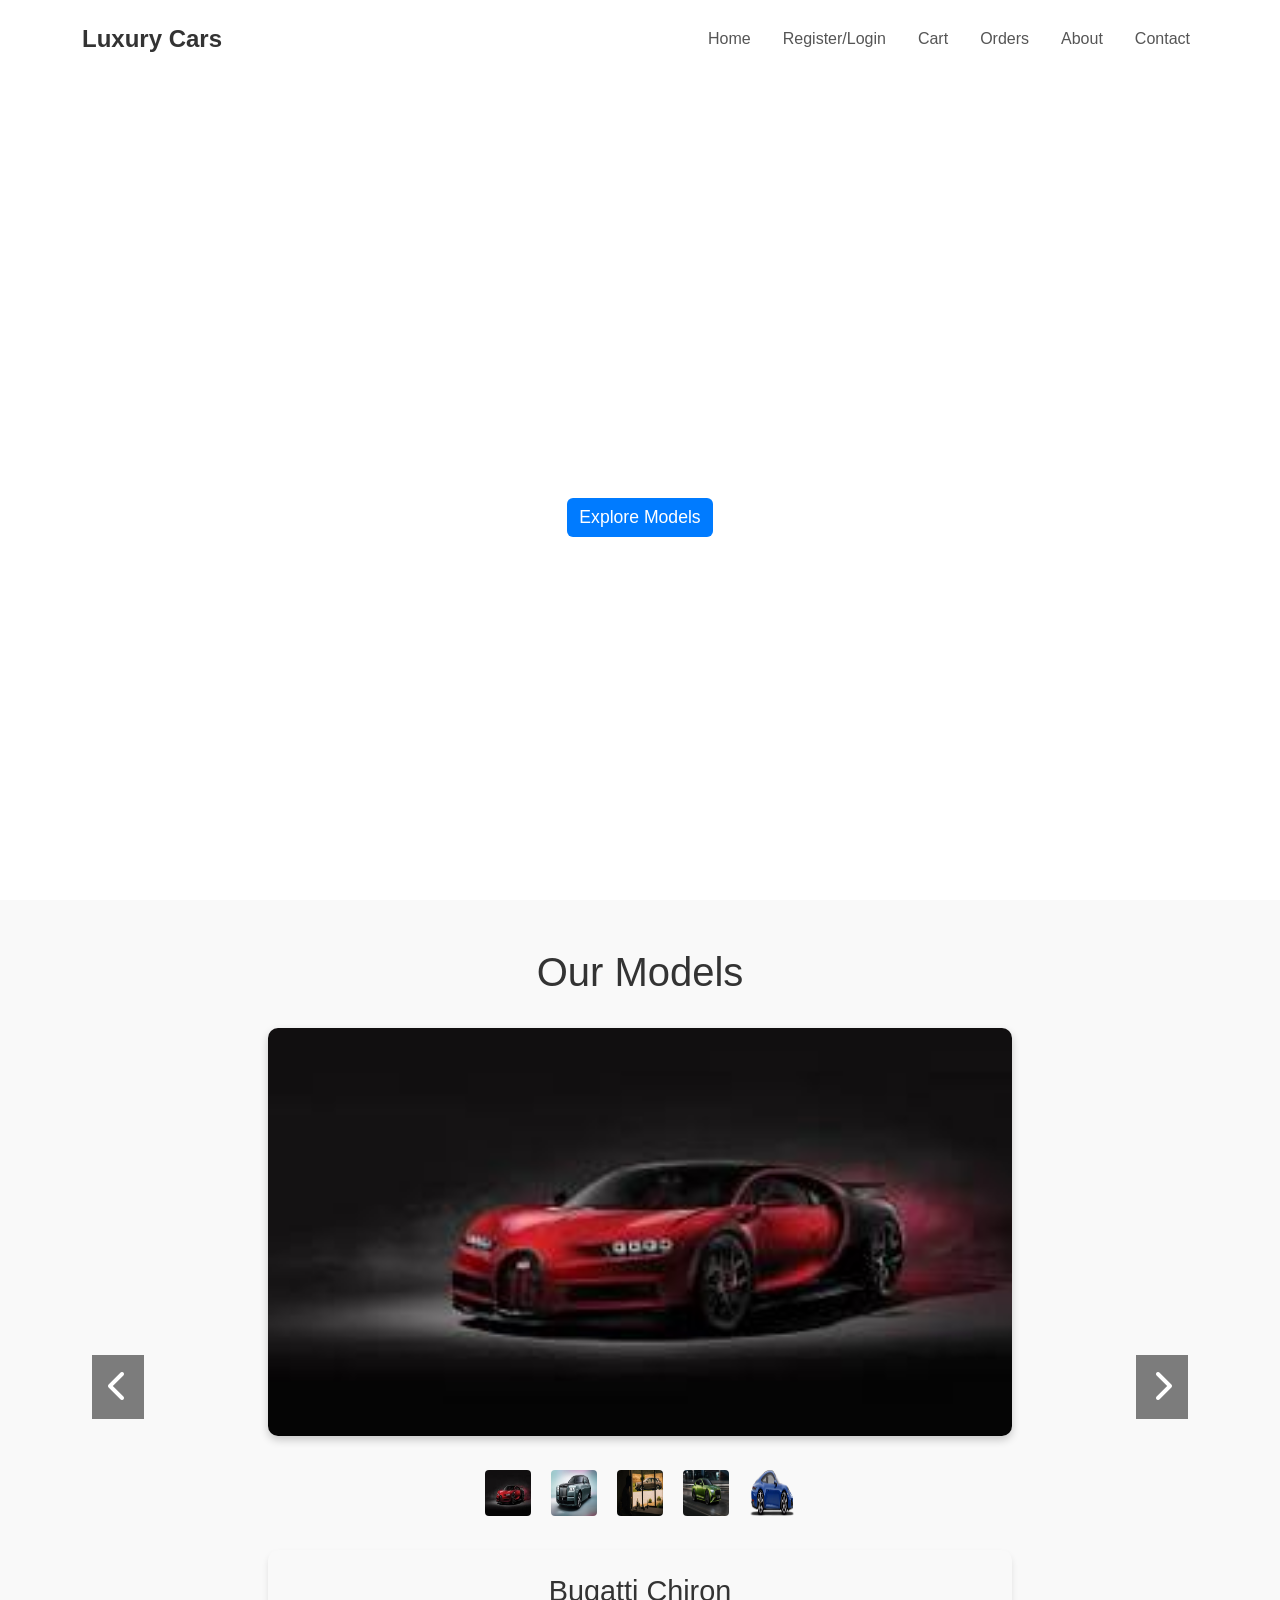
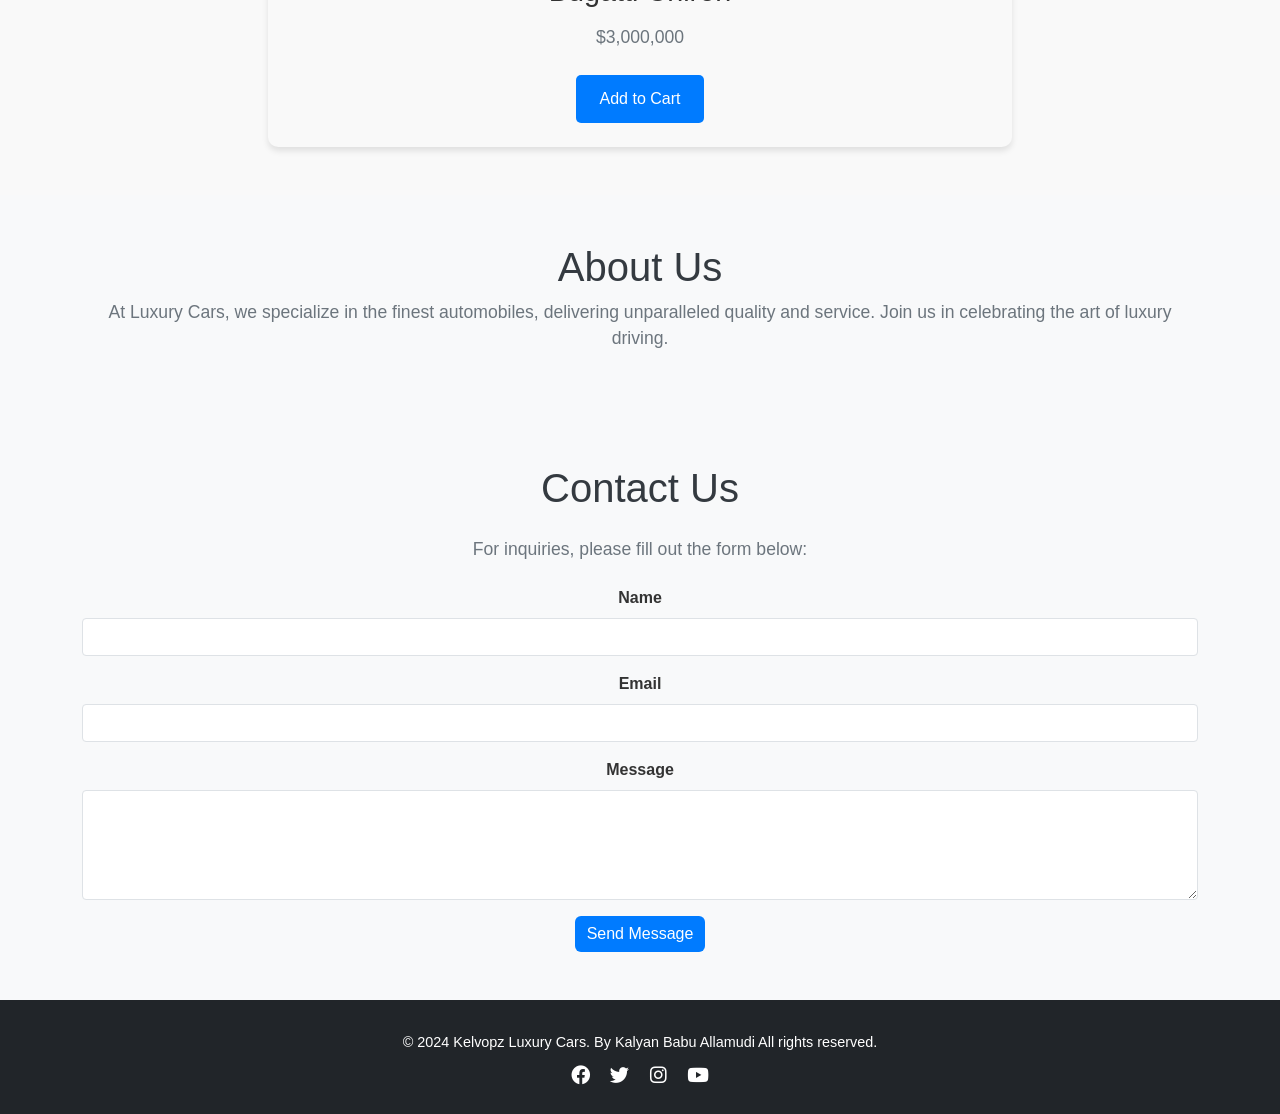
==== index.html @ 8bcd29c4 "ready to deploy" ====
<!DOCTYPE html>
<html lang="en">
<head>
    <meta charset="UTF-8">
    <meta name="viewport" content="width=device-width, initial-scale=1.0">
    <title>Kelvopz Luxury Cars</title>
    <link rel="stylesheet" href="https://cdn.jsdelivr.net/npm/bootstrap@5.3.0-alpha1/dist/css/bootstrap.min.css">
    <link rel="stylesheet" href="https://cdnjs.cloudflare.com/ajax/libs/font-awesome/6.0.0-beta3/css/all.min.css">
    <link rel="stylesheet" href="css/styles.css">
    <style>
        /* Additional styles can be added here */
    </style>
</head>
<body>

<!-- Header with Navbar -->
<header class="hero-section">
    <nav class="navbar navbar-expand-lg navbar-dark fixed-top py-3">
        <div class="container">
            <a class="navbar-brand" href="#">Luxury Cars</a>
            <button class="navbar-toggler" type="button" data-bs-toggle="collapse" data-bs-target="#navbarNav" aria-controls="navbarNav" aria-expanded="false" aria-label="Toggle navigation">
                <span class="navbar-toggler-icon"></span>
            </button>
            <div class="collapse navbar-collapse" id="navbarNav">
                <ul class="navbar-nav ms-auto">
                    <li class="nav-item"><a class="nav-link" href="#">Home</a></li>
                    <li class="nav-item"><a class="nav-link" href="register.html">Register/Login</a></li>
                    <li class="nav-item"><a class="nav-link" href="cart.html">Cart</a></li>
                    <li class="nav-item"><a class="nav-link" href="orders.html">Orders</a></li>
                    <li class="nav-item"><a class="nav-link" href="#about">About</a></li>
                    <li class="nav-item"><a class="nav-link" href="#contact">Contact</a></li>
                </ul>
            </div>
        </div>
    </nav>

    <div class="video-background">
        <video autoplay muted loop>
            <source src="videos/Goldfinger_Episode_Snippet.mp4" type="video/mp4">
            Your browser does not support the video tag.
        </video>
    </div>

    <div class="hero-text">
        <h1>Welcome to Kelvopz Luxury Cars</h1>
        <p>Experience the ultimate in craftsmanship and performance</p>
        <a href="#models" class="btn btn-primary">Explore Models</a>
    </div>
</header>

<!-- Models Section -->
<section id="models" class="section py-5">
    <div class="container text-center">
        <h2>Our Models</h2>
        <div class="row align-items-center">
            <div class="col-md-12 d-flex justify-content-center align-items-center">
                <!-- Left Arrow Button -->
                <button class="arrow-button left-arrow" onclick="previousModel()">
                    <i class="fas fa-chevron-left"></i>
                </button>

                <!-- Image Display and Model Info -->
                <div class="col-md-8 mx-auto">
                    <div class="image-display mb-4">
                        <img id="modelImage" src="images/Bentley Continental GT.jpg" alt="Model Image" class="img-fluid rounded" />
                    </div>
                    <div class="thumbnail-navigation d-flex justify-content-center mb-4" id="thumbnails"></div>
                    <div class="model-info">
                        <h3 id="modelTitle">Rolls-Royce Phantom</h3>
                        <p id="modelPrice">$450,000</p>
                        <button class="btn btn-primary add-to-cart-btn" onclick="addToCart()">Add to Cart</button>
                    </div>
                </div>

                <!-- Right Arrow Button -->
                <button class="arrow-button right-arrow" onclick="nextModel()">
                    <i class="fas fa-chevron-right"></i>
                </button>
            </div>
        </div>
    </div>
</section>


<script>
    const models = [
        { name: "Bugatti Chiron", price: "$3,000,000", image: "images/Bugatti Chiron.jpeg" },
        { name: "Rolls-Royce Ghost", price: "$350,000", image: "images/Rolls-Royce Ghost.jpeg" },
        { name: "Rolls-Royce Cullinan", price: "$325,000", image: "images/Rolls-Royce Cullinan.webp" },
        { name: "Bentley Continental GT", price: "$230,000", image: "images/Bentley Continental GT.jpg" },
        { name: "Porsche 911", price: "$100,000", image: "images/Porsche 911.avif" }
    ];

    let currentIndex = 0;

    // Load initial model and thumbnails
    loadModel(currentIndex);
    loadThumbnails();

    function loadModel(index) {
        document.getElementById("modelImage").src = models[index].image;
        document.getElementById("modelTitle").textContent = models[index].name;
        document.getElementById("modelPrice").textContent = models[index].price;
    }

    function loadThumbnails() {
        const thumbnails = document.getElementById("thumbnails");
        thumbnails.innerHTML = ''; // Clear previous thumbnails
        models.forEach((model, index) => {
            const thumbnail = document.createElement("img");
            thumbnail.src = model.image;
            thumbnail.alt = model.name;
            thumbnail.className = "rounded thumbnail";
            thumbnail.onclick = () => {
                currentIndex = index;
                loadModel(currentIndex);
            };
            thumbnails.appendChild(thumbnail);
        });
    }

    function previousModel() {
        currentIndex = (currentIndex - 1 + models.length) % models.length; // Wrap around to the last model
        loadModel(currentIndex);
    }

    function nextModel() {
        currentIndex = (currentIndex + 1) % models.length; // Wrap around to the first model
        loadModel(currentIndex);
    }

    function addToCart() {
        alert(`${models[currentIndex].name} has been added to your cart.`);
    }

    window.addEventListener('scroll', function() {
        const navbar = document.querySelector('.navbar');
        if (window.scrollY > 50) navbar.classList.add('scrolled');
        else navbar.classList.remove('scrolled');
    });
</script>

<!-- About Section -->
<section id="about" class="section py-5 bg-light">
    <div class="container text-center">
        <h2>About Us</h2>
        <p>At Luxury Cars, we specialize in the finest automobiles, delivering unparalleled quality and service. Join us in celebrating the art of luxury driving.</p>
    </div>
</section>

<!-- Contact Section -->
<section id="contact" class="section py-5 bg-light">
    <div class="container text-center">
        <h2 class="mb-4">Contact Us</h2>
        <p>For inquiries, please fill out the form below:</p>
        
        <form id="contactForm" class="mt-4" onsubmit="handleSubmit(event)">
            <div class="mb-3">
                <label for="name" class="form-label">Name</label>
                <input type="text" class="form-control" id="name" required>
            </div>
            <div class="mb-3">
                <label for="email" class="form-label">Email</label>
                <input type="email" class="form-control" id="email" required>
            </div>
            <div class="mb-3">
                <label for="message" class="form-label">Message</label>
                <textarea class="form-control" id="message" rows="4" required></textarea>
            </div>
            <button type="submit" class="btn btn-primary">Send Message</button>
        </form>
    </div>
</section>

<!-- Success Message -->
<div id="successMessage" class="alert alert-success mt-4" style="display: none;">
    Thank you for your message! We will get back to you shortly.
</div>

<script>
    function handleSubmit(event) {
        event.preventDefault(); // Prevent the form from submitting traditionally
        document.getElementById('contactForm').reset(); // Reset the form
        document.getElementById('successMessage').style.display = 'block'; // Show success message
    }
</script>


<!-- Footer -->
<footer class="py-4 bg-dark text-white">
    <div class="container text-center">
        <p>&copy; 2024 Kelvopz Luxury Cars. By Kalyan Babu Allamudi  All rights reserved.</p>
        <div class="social-icons">
            <a href="#" class="text-white mx-2"><i class="fab fa-facebook"></i></a>
            <a href="#" class="text-white mx-2"><i class="fab fa-twitter"></i></a>
            <a href="#" class="text-white mx-2"><i class="fab fa-instagram"></i></a>
            <a href="#" class="text-white mx-2"><i class="fab fa-youtube"></i></a>
        </div>
    </div>
</footer>

<script src="https://cdn.jsdelivr.net/npm/bootstrap@5.3.0-alpha1/dist/js/bootstrap.bundle.min.js"></script>
</body>
</html>
---- css/styles.css ----
/* General Reset */
* {
    margin: 0;
    padding: 0;
    box-sizing: border-box;
}

/* Body styling */
body {
    font-family: Arial, sans-serif;
    color: #333;
}

/* Navbar styling */
.navbar {
    background-color: rgba(255, 255, 255, 0.8);
    padding: 1rem 2rem;
    transition: background-color 0.3s;
    position: absolute;
    width: 100%;
    z-index: 1000;
}

.navbar.scrolled {
    background-color: #cb9005ee;
    box-shadow: 0 2px 5px rgba(244, 157, 5, 0.2);
}

.navbar-brand {
    font-weight: bold;
    font-size: 1.5rem;
    color: #333;
}

.navbar-nav {
    display: flex;
    gap: 1rem;
}

.navbar-nav .nav-link {
    color: #555;
    transition: color 0.3s;
    font-weight: 500;
}

.navbar-nav .nav-link:hover {
    color: #007bff;
}

/* Hero Section */
.hero-section {
    position: relative;
    height: 100vh;
    display: flex;
    justify-content: center;
    align-items: center;
    color: #fff;
    text-align: center;
    overflow: hidden;
}

.video-background video {
    position: absolute;
    top: 50%;
    left: 50%;
    min-width: 100%;
    min-height: 100%;
    transform: translate(-50%, -50%);
    z-index: -1;
    filter: brightness(60%);
}

.hero-text {
    z-index: 1;
    font-size: 1.5rem;
}

.hero-text h1 {
    font-size: 3rem;
    font-weight: bold;
    margin-bottom: 1rem;
}

.hero-text p {
    font-size: 1.2rem;
    margin-bottom: 2rem;
}

.hero-text .btn {
    font-size: 1.1rem;
}

/* Models Section */
.section {
    padding: 4rem 2rem;
    background-color: #f9f9f9;
}

#models h2 {
    margin-bottom: 2rem;
    color: #333;
}

.image-display {
    position: relative;
    overflow: hidden;
    border-radius: 10px;
    box-shadow: 0 4px 8px rgba(0, 0, 0, 0.2);
}

#modelImage {
    width: 100%;
    transition: transform 0.5s ease;
}

.image-display:hover #modelImage {
    transform: scale(1.05);
}

.thumbnail-navigation {
    display: flex;
    justify-content: center;
    flex-wrap: wrap;
    margin: 1rem 0;
}

#thumbnails img {
    width: 50px;
    height: 50px;
    margin: 0.5rem;
    cursor: pointer;
    border-radius: 5px;
    border: 2px solid transparent;
    transition: border 0.3s;
}

#thumbnails img:hover {
    border: 2px solid #007bff;
}

.model-info {
    background-color: #f9f9f9;
    padding: 1.5rem;
    border-radius: 10px;
    box-shadow: 0 4px 6px rgba(0, 0, 0, 0.1);
    transition: opacity 0.5s;
}

.model-info h3 {
    font-size: 1.8rem;
    margin-bottom: 1rem;
    color: #333;
}

.model-info p {
    font-size: 1.2rem;
    color: #666;
    margin-bottom: 1.5rem;
}

.add-to-cart-btn {
    background-color: #ff6600;
    border: none;
    padding: 0.75rem 1.5rem;
    border-radius: 5px;
    transition: background-color 0.3s;
}

.add-to-cart-btn:hover {
    background-color: #ff4400;
}

/* Arrow Button Styling */
.arrow-button {
    background-color: rgba(0, 0, 0, 0.5);
    color: #fff;
    border: none;
    padding: 0.5rem 1rem;
    font-size: 2rem;
    cursor: pointer;
    z-index: 1;
    transition: background-color 0.3s;
}

.arrow-button:hover {
    background-color: rgba(0, 0, 0, 0.7);
}

.left-arrow {
    margin-right: 20px;
}

.right-arrow {
    margin-left: 20px;
}

/* Responsive Adjustments */
@media (max-width: 768px) {
    .navbar-brand {
        font-size: 1.2rem;
    }

    .hero-text h1 {
        font-size: 2.5rem;
    }

    .hero-text p {
        font-size: 1rem;
    }

    .model-info h3 {
        font-size: 1.5rem;
    }

    .model-info p {
        font-size: 1rem;
    }

    #thumbnails img {
        width: 40px;
        height: 40px;
    }
}

/* Footer */
footer {
    background-color: #333;
    color: #fff;
    padding: 1.5rem 2rem;
    text-align: center;
}

footer p {
    margin: 0.5rem 0;
    font-size: 0.9rem;
}

footer .social-icons a {
    color: #fff;
    margin: 0 0.5rem;
    font-size: 1.2rem;
    transition: color 0.3s;
}

footer .social-icons a:hover {
    color: #007bff;
}


/* Arrow Button Styling */
.arrow-button {
    background-color: rgba(0, 0, 0, 0.5);
    color: #fff;
    border: none;
    padding: 0.5rem 1rem;
    font-size: 2rem;
    cursor: pointer;
    z-index: 1;
    transition: background-color 0.3s;
    margin: 0 10px; /* Adds space between buttons */
}

.arrow-button:hover {
    background-color: rgba(0, 0, 0, 0.7);
}
/* Contact Section Styles */
.section {
    position: relative;
    overflow: hidden;
}

.section h2 {
    font-size: 2.5rem;
    color: #343a40; /* Dark color for the header */
}

.section p {
    font-size: 1.1rem;
    color: #6c757d; /* Lighter color for the paragraph text */
}

.form-label {
    font-weight: bold;
}

.form-control {
    border-radius: 0.25rem; /* Slightly rounded corners */
    transition: border-color 0.3s ease; /* Smooth transition for focus state */
}

.form-control:focus {
    border-color: #007bff; /* Change border color on focus */
    box-shadow: 0 0 5px rgba(0, 123, 255, 0.5); /* Add shadow on focus */
}

.btn-primary {
    background-color: #007bff; /* Primary color */
    border: none;
    transition: background-color 0.3s ease; /* Smooth transition for hover */
}

.btn-primary:hover {
    background-color: #0056b3; /* Darker shade on hover */
}
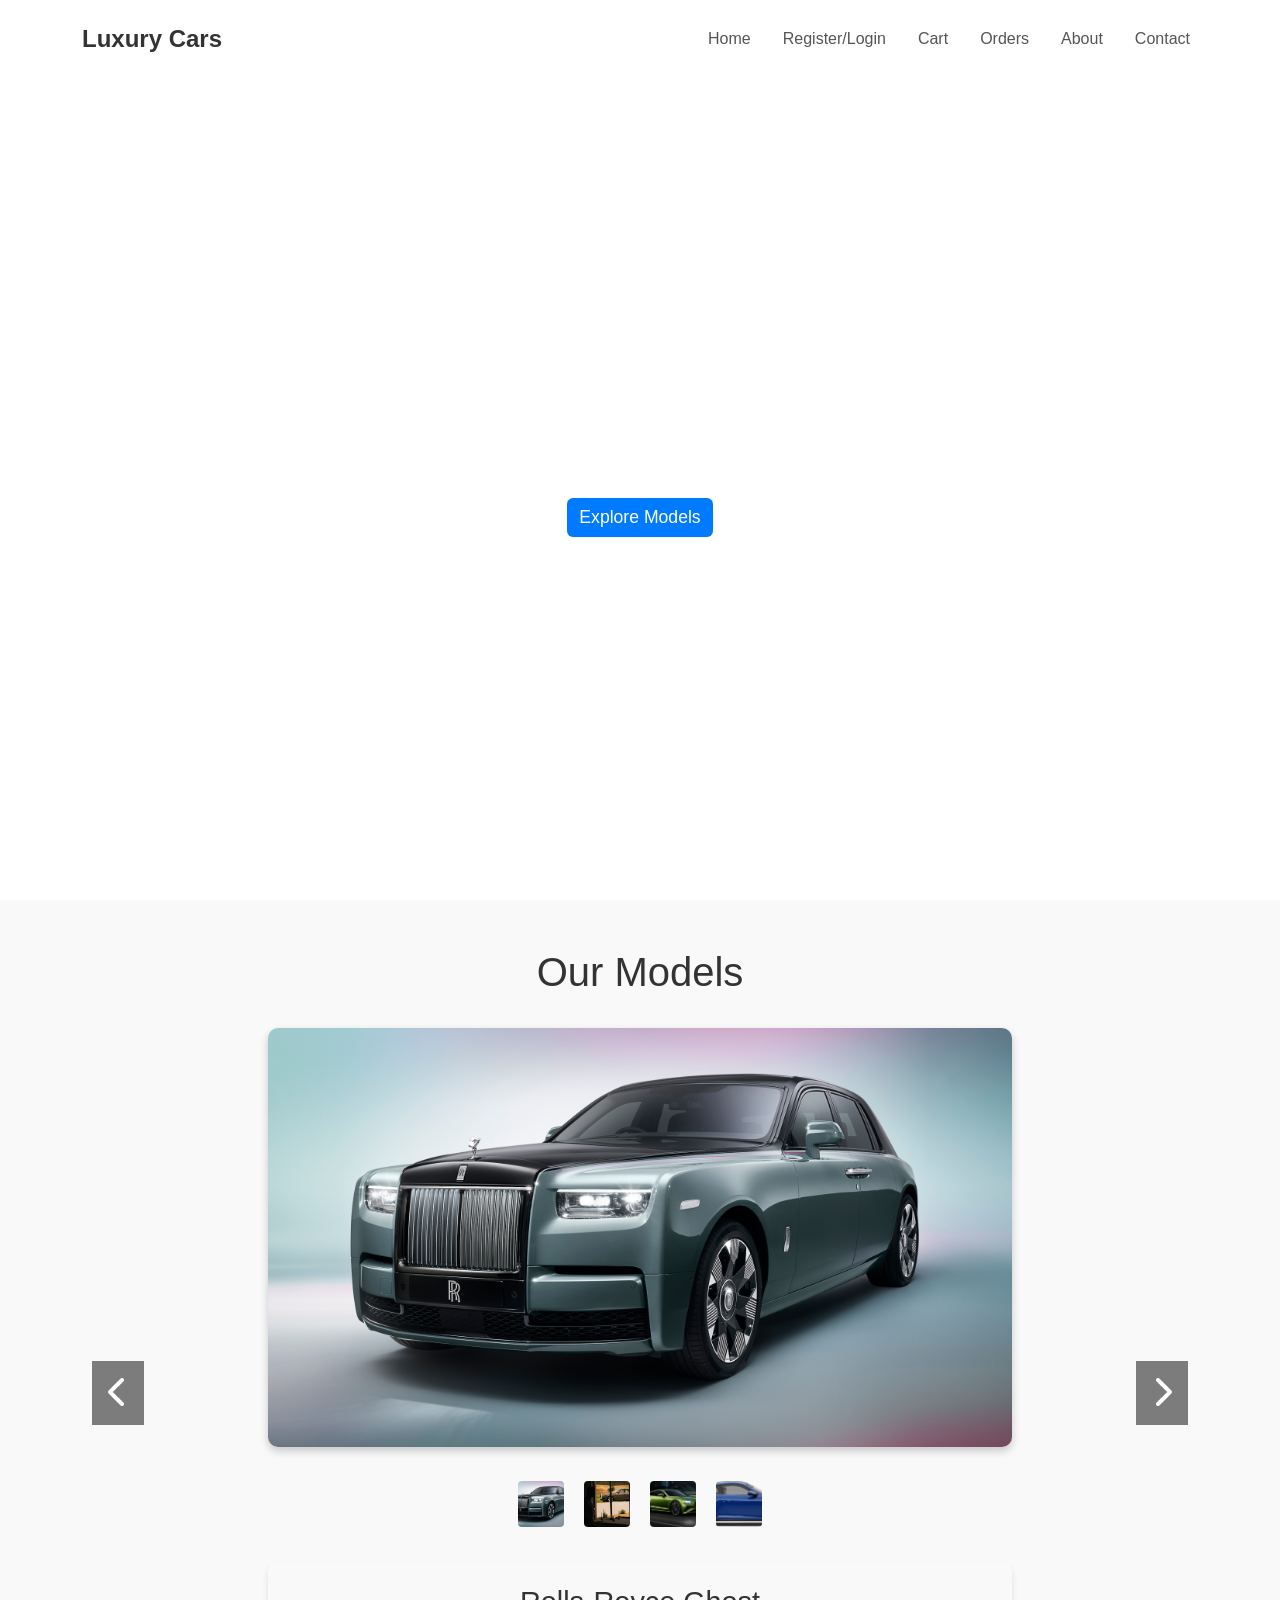
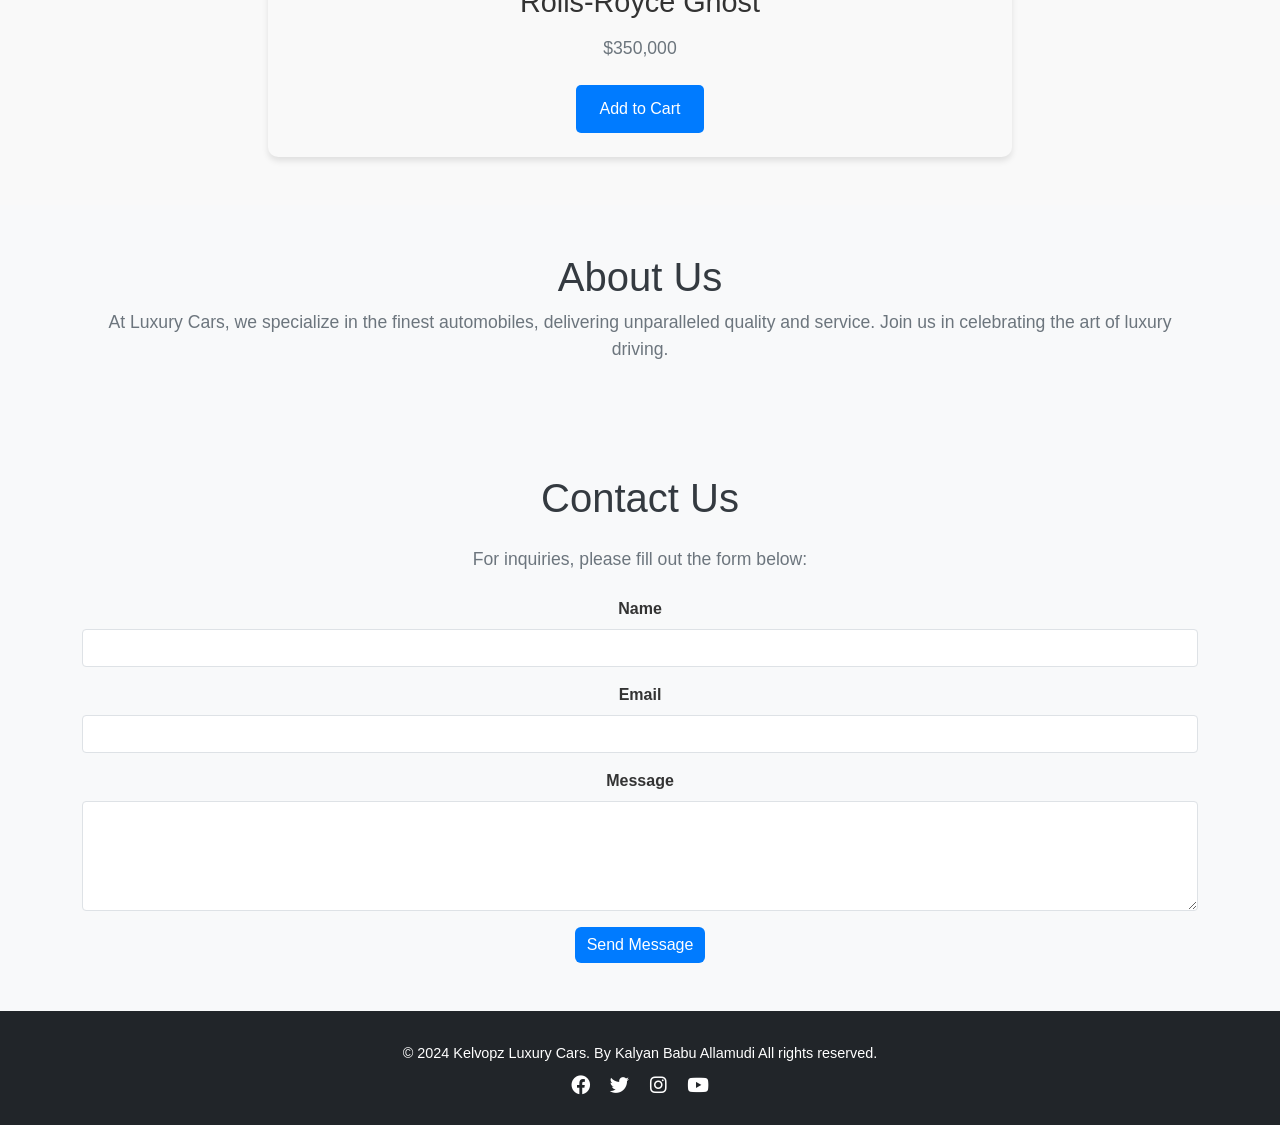
==== commit 0ebe53af: "feat: Add interactivity and modal functionality to Models section - Implement zoom effect on hover f" ====
--- a/index.html
+++ b/index.html
@@ -62,7 +62,7 @@
                 <!-- Image Display and Model Info -->
                 <div class="col-md-8 mx-auto">
                     <div class="image-display mb-4">
-                        <img id="modelImage" src="images/Bentley Continental GT.jpg" alt="Model Image" class="img-fluid rounded" />
+                        <img id="modelImage" src="images/Bentley Continental GT.jpg" alt="Model Image" class="img-fluid rounded large-image" onclick="openImageModal()" />
                     </div>
                     <div class="thumbnail-navigation d-flex justify-content-center mb-4" id="thumbnails"></div>
                     <div class="model-info">
@@ -81,10 +81,78 @@
     </div>
 </section>
 
+<!-- Modal for Enlarged Image -->
+<div id="imageModal" class="modal" tabindex="-1" role="dialog" aria-hidden="true">
+    <div class="modal-dialog modal-lg" role="document">
+        <div class="modal-content">
+            <div class="modal-header">
+                <h5 class="modal-title" id="modalTitle">Model Image</h5>
+                <button type="button" class="close" onclick="closeImageModal()" aria-label="Close">
+                    <span aria-hidden="true">&times;</span>
+                </button>
+            </div>
+            <div class="modal-body">
+                <img id="modalImage" src="images/Bentley Continental GT.jpg" alt="Enlarged Model Image" class="img-fluid" />
+            </div>
+        </div>
+    </div>
+</div>
+
+<style>
+    /* General styling for larger images */
+    #models .large-image {
+        width: 100%;
+        max-width: 100%;
+        height: auto;
+        transition: transform 0.2s; /* Add transition for zoom effect */
+    }
+
+    #models .large-image:hover {
+        transform: scale(1.05); /* Zoom in effect on hover */
+    }
+
+    /* Ensure thumbnails remain responsive and small */
+    .thumbnail-navigation img.thumbnail {
+        width: 80px;
+        height: 80px;
+        object-fit: cover;
+        margin: 0 5px;
+        cursor: pointer;
+        transition: transform 0.2s;
+    }
+
+    .thumbnail-navigation img.thumbnail:hover {
+        transform: scale(1.1); /* Zoom in effect on hover for thumbnails */
+    }
+
+    /* Modal styling */
+    .modal {
+        display: none; /* Hidden by default */
+        position: fixed; /* Stay in place */
+        z-index: 1050; /* Sit on top */
+        left: 0;
+        top: 0;
+        width: 100%; /* Full width */
+        height: 100%; /* Full height */
+        overflow: auto; /* Enable scroll if needed */
+        background-color: rgb(0, 0, 0); /* Fallback color */
+        background-color: rgba(0, 0, 0, 0.8); /* Black w/ opacity */
+    }
+
+    .modal-content {
+        margin: auto;
+        padding: 0;
+        width: 90%; /* Could be more or less, depending on screen size */
+        max-width: 700px;
+    }
+
+    .close {
+        cursor: pointer;
+    }
+</style>
 
 <script>
     const models = [
-        { name: "Bugatti Chiron", price: "$3,000,000", image: "images/Bugatti Chiron.jpeg" },
         { name: "Rolls-Royce Ghost", price: "$350,000", image: "images/Rolls-Royce Ghost.jpeg" },
         { name: "Rolls-Royce Cullinan", price: "$325,000", image: "images/Rolls-Royce Cullinan.webp" },
         { name: "Bentley Continental GT", price: "$230,000", image: "images/Bentley Continental GT.jpg" },
@@ -101,6 +169,7 @@
         document.getElementById("modelImage").src = models[index].image;
         document.getElementById("modelTitle").textContent = models[index].name;
         document.getElementById("modelPrice").textContent = models[index].price;
+        document.getElementById("modalImage").src = models[index].image; // Update modal image source
     }
 
     function loadThumbnails() {
@@ -133,12 +202,29 @@
         alert(`${models[currentIndex].name} has been added to your cart.`);
     }
 
+    function openImageModal() {
+        document.getElementById("imageModal").style.display = "block"; // Show modal
+    }
+
+    function closeImageModal() {
+        document.getElementById("imageModal").style.display = "none"; // Hide modal
+    }
+
     window.addEventListener('scroll', function() {
         const navbar = document.querySelector('.navbar');
         if (window.scrollY > 50) navbar.classList.add('scrolled');
         else navbar.classList.remove('scrolled');
     });
+
+    // Close modal when clicking outside of modal content
+    window.onclick = function(event) {
+        const modal = document.getElementById("imageModal");
+        if (event.target === modal) {
+            closeImageModal();
+        }
+    };
 </script>
+
 
 <!-- About Section -->
 <section id="about" class="section py-5 bg-light">
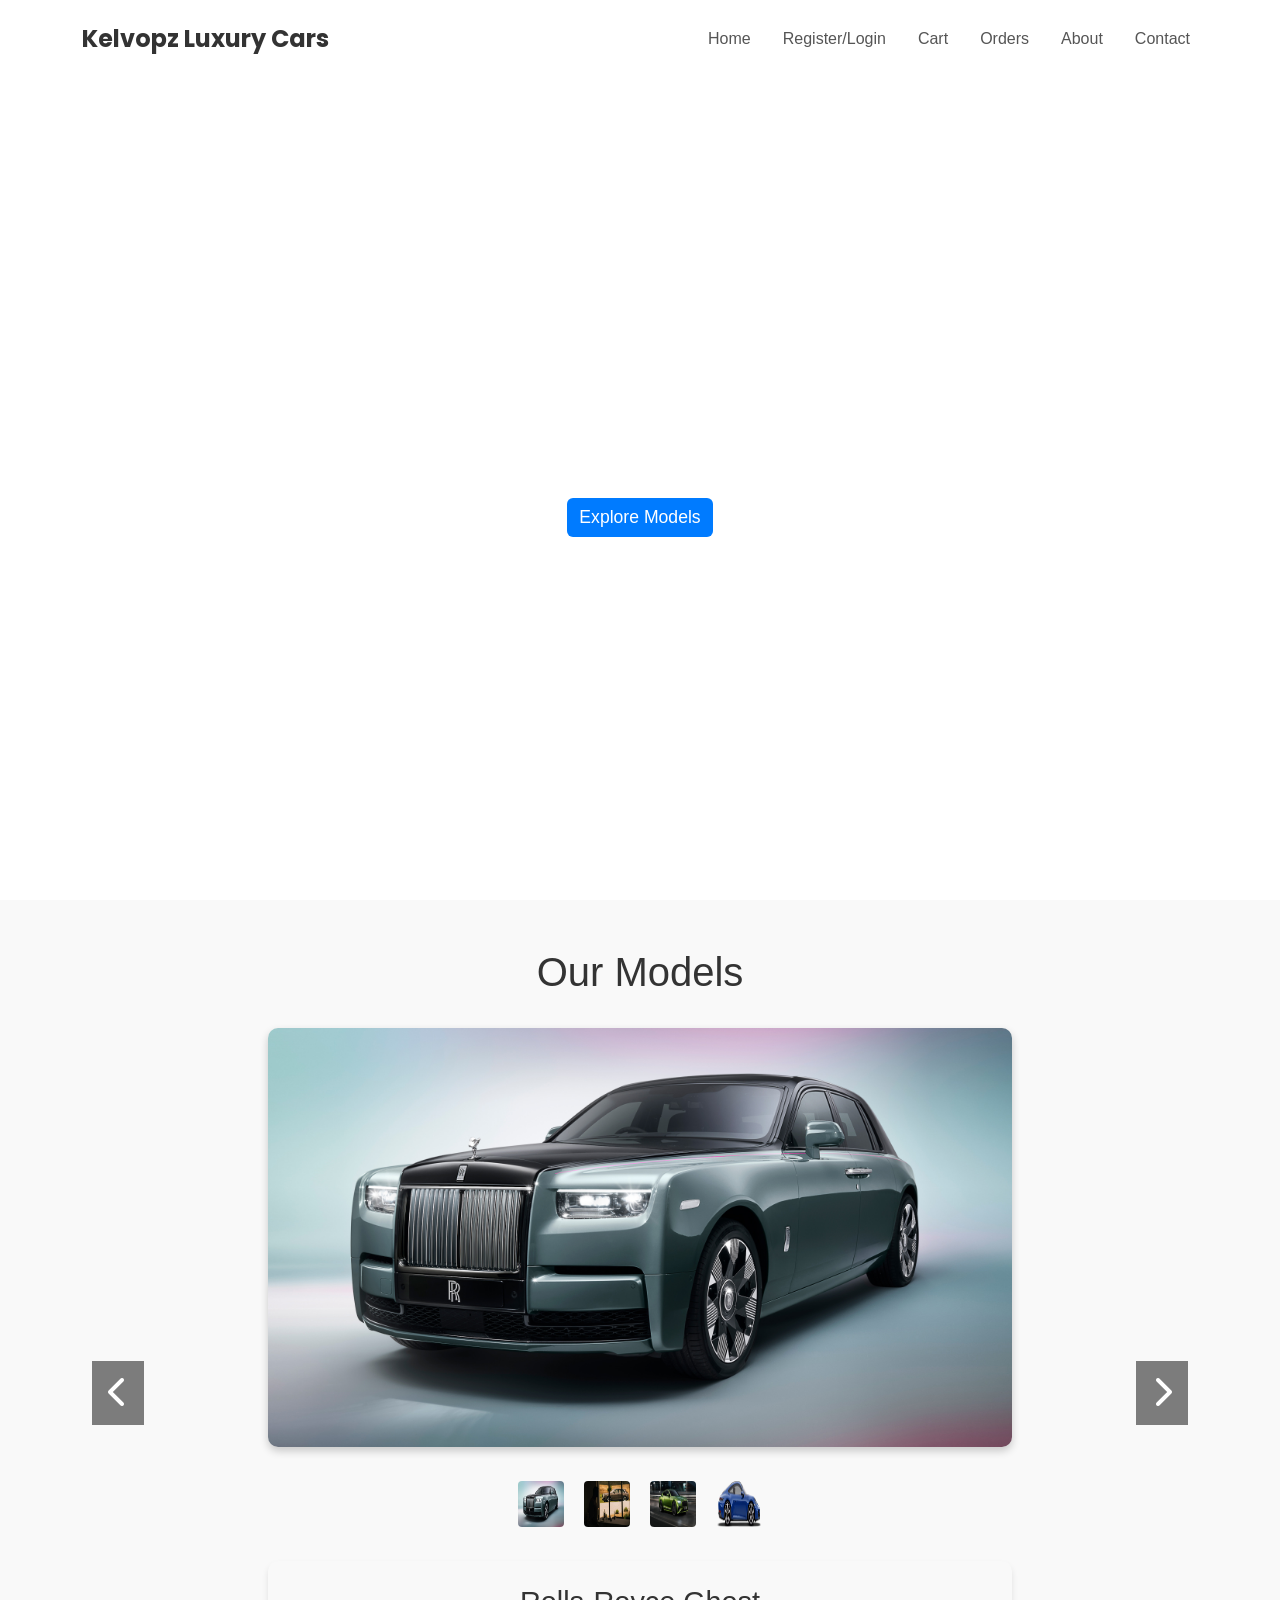
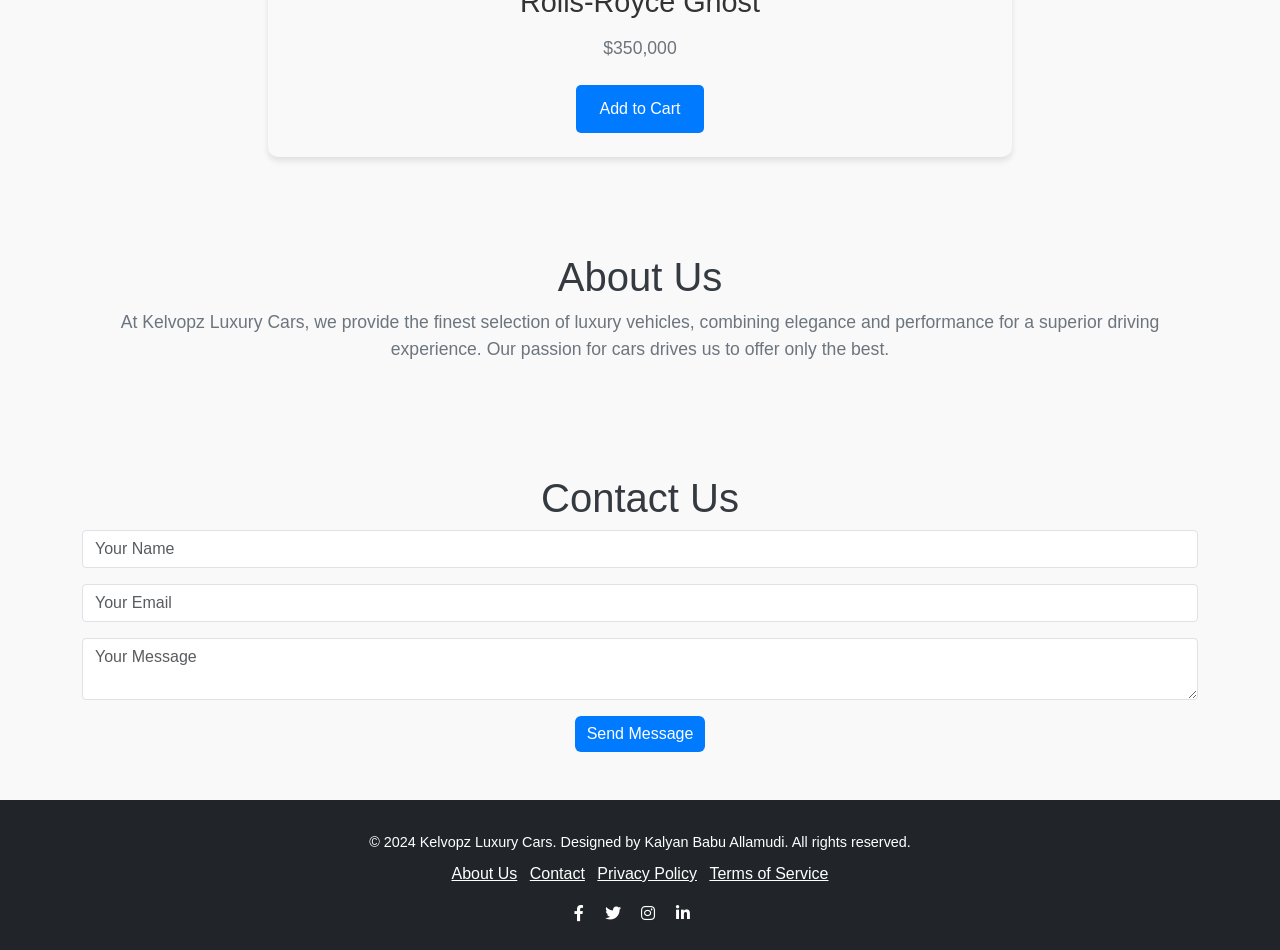
==== commit d8e581ae: "feat: Implemented homepage layout with video background, car model carousel, and contact form - Adde" ====
--- a/index.html
+++ b/index.html
@@ -6,9 +6,14 @@
     <title>Kelvopz Luxury Cars</title>
     <link rel="stylesheet" href="https://cdn.jsdelivr.net/npm/bootstrap@5.3.0-alpha1/dist/css/bootstrap.min.css">
     <link rel="stylesheet" href="https://cdnjs.cloudflare.com/ajax/libs/font-awesome/6.0.0-beta3/css/all.min.css">
+    <link rel="stylesheet" href="https://fonts.googleapis.com/css2?family=Poppins:wght@400;600&display=swap"> <!-- Import Poppins font -->
     <link rel="stylesheet" href="css/styles.css">
+    
     <style>
-        /* Additional styles can be added here */
+        /* Apply Poppins font only to the navbar brand */
+        .navbar-brand {
+            font-family: 'Poppins', sans-serif; /* Apply Poppins font to navbar brand */
+        }
     </style>
 </head>
 <body>
@@ -17,7 +22,7 @@
 <header class="hero-section">
     <nav class="navbar navbar-expand-lg navbar-dark fixed-top py-3">
         <div class="container">
-            <a class="navbar-brand" href="#">Luxury Cars</a>
+            <a class="navbar-brand" href="#">Kelvopz Luxury Cars</a>
             <button class="navbar-toggler" type="button" data-bs-toggle="collapse" data-bs-target="#navbarNav" aria-controls="navbarNav" aria-expanded="false" aria-label="Toggle navigation">
                 <span class="navbar-toggler-icon"></span>
             </button>
@@ -98,58 +103,6 @@
     </div>
 </div>
 
-<style>
-    /* General styling for larger images */
-    #models .large-image {
-        width: 100%;
-        max-width: 100%;
-        height: auto;
-        transition: transform 0.2s; /* Add transition for zoom effect */
-    }
-
-    #models .large-image:hover {
-        transform: scale(1.05); /* Zoom in effect on hover */
-    }
-
-    /* Ensure thumbnails remain responsive and small */
-    .thumbnail-navigation img.thumbnail {
-        width: 80px;
-        height: 80px;
-        object-fit: cover;
-        margin: 0 5px;
-        cursor: pointer;
-        transition: transform 0.2s;
-    }
-
-    .thumbnail-navigation img.thumbnail:hover {
-        transform: scale(1.1); /* Zoom in effect on hover for thumbnails */
-    }
-
-    /* Modal styling */
-    .modal {
-        display: none; /* Hidden by default */
-        position: fixed; /* Stay in place */
-        z-index: 1050; /* Sit on top */
-        left: 0;
-        top: 0;
-        width: 100%; /* Full width */
-        height: 100%; /* Full height */
-        overflow: auto; /* Enable scroll if needed */
-        background-color: rgb(0, 0, 0); /* Fallback color */
-        background-color: rgba(0, 0, 0, 0.8); /* Black w/ opacity */
-    }
-
-    .modal-content {
-        margin: auto;
-        padding: 0;
-        width: 90%; /* Could be more or less, depending on screen size */
-        max-width: 700px;
-    }
-
-    .close {
-        cursor: pointer;
-    }
-</style>
 
 <script>
     const models = [
@@ -189,17 +142,17 @@
     }
 
     function previousModel() {
-        currentIndex = (currentIndex - 1 + models.length) % models.length; // Wrap around to the last model
+        currentIndex = (currentIndex - 1 + models.length) % models.length;
         loadModel(currentIndex);
     }
 
     function nextModel() {
-        currentIndex = (currentIndex + 1) % models.length; // Wrap around to the first model
+        currentIndex = (currentIndex + 1) % models.length;
         loadModel(currentIndex);
     }
 
     function addToCart() {
-        alert(`${models[currentIndex].name} has been added to your cart.`);
+        alert(`${models[currentIndex].name} has been added to your cart!`);
     }
 
     function openImageModal() {
@@ -209,82 +162,67 @@
     function closeImageModal() {
         document.getElementById("imageModal").style.display = "none"; // Hide modal
     }
-
-    window.addEventListener('scroll', function() {
-        const navbar = document.querySelector('.navbar');
-        if (window.scrollY > 50) navbar.classList.add('scrolled');
-        else navbar.classList.remove('scrolled');
-    });
-
-    // Close modal when clicking outside of modal content
-    window.onclick = function(event) {
-        const modal = document.getElementById("imageModal");
-        if (event.target === modal) {
-            closeImageModal();
-        }
-    };
 </script>
-
-
 <!-- About Section -->
-<section id="about" class="section py-5 bg-light">
+<section id="about" class="section py-5">
     <div class="container text-center">
         <h2>About Us</h2>
-        <p>At Luxury Cars, we specialize in the finest automobiles, delivering unparalleled quality and service. Join us in celebrating the art of luxury driving.</p>
+        <p>At Kelvopz Luxury Cars, we provide the finest selection of luxury vehicles, combining elegance and performance for a superior driving experience. Our passion for cars drives us to offer only the best.</p>
     </div>
 </section>
 
+
 <!-- Contact Section -->
-<section id="contact" class="section py-5 bg-light">
+<section id="contact" class="section py-5">
     <div class="container text-center">
-        <h2 class="mb-4">Contact Us</h2>
-        <p>For inquiries, please fill out the form below:</p>
-        
-        <form id="contactForm" class="mt-4" onsubmit="handleSubmit(event)">
-            <div class="mb-3">
-                <label for="name" class="form-label">Name</label>
-                <input type="text" class="form-control" id="name" required>
-            </div>
-            <div class="mb-3">
-                <label for="email" class="form-label">Email</label>
-                <input type="email" class="form-control" id="email" required>
-            </div>
-            <div class="mb-3">
-                <label for="message" class="form-label">Message</label>
-                <textarea class="form-control" id="message" rows="4" required></textarea>
+        <h2>Contact Us</h2>
+        <form id="contactForm" class="form-inline">
+            <div class="form-group mb-3">
+                <input type="text" class="form-control" placeholder="Your Name" name="name" required>
+            </div>
+            <div class="form-group mb-3">
+                <input type="email" class="form-control" placeholder="Your Email" name="email" required>
+            </div>
+            <div class="form-group mb-3">
+                <textarea class="form-control" placeholder="Your Message" name="message" required></textarea>
             </div>
             <button type="submit" class="btn btn-primary">Send Message</button>
         </form>
     </div>
 </section>
 
-<!-- Success Message -->
-<div id="successMessage" class="alert alert-success mt-4" style="display: none;">
-    Thank you for your message! We will get back to you shortly.
-</div>
-
 <script>
-    function handleSubmit(event) {
-        event.preventDefault(); // Prevent the form from submitting traditionally
-        document.getElementById('contactForm').reset(); // Reset the form
-        document.getElementById('successMessage').style.display = 'block'; // Show success message
-    }
+    // JavaScript to handle form submission
+    document.getElementById('contactForm').addEventListener('submit', function(event) {
+        event.preventDefault(); // Prevent the form from submitting normally
+        alert('Thank you! We will reach out to you soon.'); // Alert the user
+        this.reset(); // Optionally reset the form fields
+    });
 </script>
 
 
-<!-- Footer -->
-<footer class="py-4 bg-dark text-white">
-    <div class="container text-center">
-        <p>&copy; 2024 Kelvopz Luxury Cars. By Kalyan Babu Allamudi  All rights reserved.</p>
-        <div class="social-icons">
-            <a href="#" class="text-white mx-2"><i class="fab fa-facebook"></i></a>
-            <a href="#" class="text-white mx-2"><i class="fab fa-twitter"></i></a>
-            <a href="#" class="text-white mx-2"><i class="fab fa-instagram"></i></a>
-            <a href="#" class="text-white mx-2"><i class="fab fa-youtube"></i></a>
+</body>
+<!-- Footer Section -->
+<footer class="footer bg-dark text-white text-center py-4">
+    <div class="container">
+        <p>&copy; 2024 Kelvopz Luxury Cars. Designed by Kalyan Babu Allamudi. All rights reserved.</p>
+        <ul class="list-inline">
+            <li class="list-inline-item"><a href="#about" class="text-white">About Us</a></li>
+            <li class="list-inline-item"><a href="#contact" class="text-white">Contact</a></li>
+            <li class="list-inline-item"><a href="#" class="text-white">Privacy Policy</a></li>
+            <li class="list-inline-item"><a href="#" class="text-white">Terms of Service</a></li>
+        </ul>
+        <div class="social-media mt-3">
+            <a href="index.html" target="_blank" class="text-white me-3"><i class="fab fa-facebook-f"></i></a>
+            <a href="index.html" target="_blank" class="text-white me-3"><i class="fab fa-twitter"></i></a>
+            <a href="index.html" target="_blank" class="text-white me-3"><i class="fab fa-instagram"></i></a>
+            <a href="index.html" target="_blank" class="text-white me-3"><i class="fab fa-linkedin-in"></i></a>
         </div>
     </div>
 </footer>
 
+
+<!-- Bootstrap JS -->
 <script src="https://cdn.jsdelivr.net/npm/bootstrap@5.3.0-alpha1/dist/js/bootstrap.bundle.min.js"></script>
 </body>
 </html>
